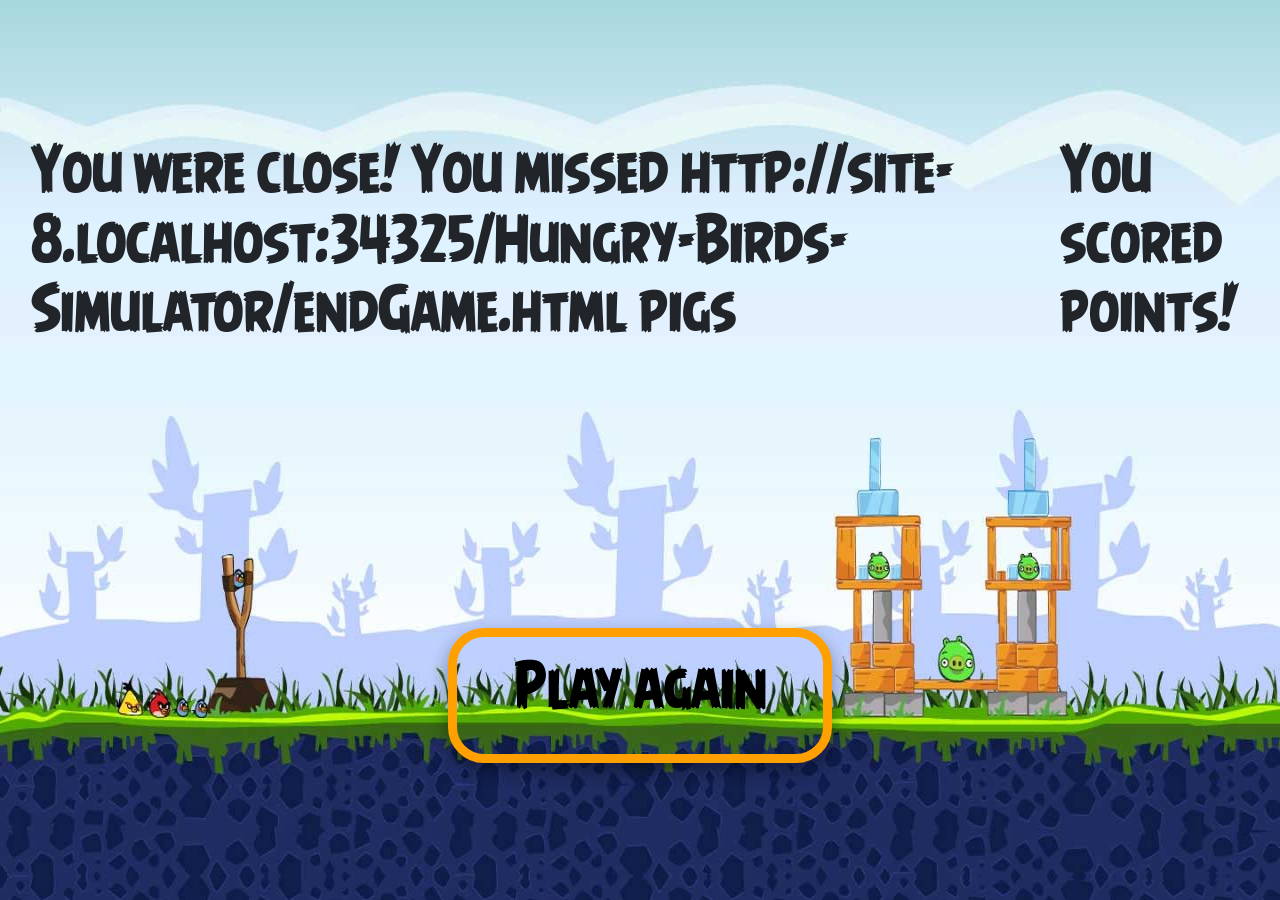
==== Hungry-Birds-Simulator/endGame.html @ 2b634f87 "score" ====
﻿<!DOCTYPE html>
<html lang="en-US">

<head>
    <link rel="icon" href="./resources/icon.jpg">
    <meta charset="UTF-8">
    <meta name="viewport" content="width=device-width, initial-scale=1">
    <title>Hungry birds</title>
    
    <!--Bootstrap CSS -->
    <link rel="stylesheet" href="https://stackpath.bootstrapcdn.com/bootstrap/4.4.1/css/bootstrap.min.css" integrity="sha384-Vkoo8x4CGsO3+Hhxv8T/Q5PaXtkKtu6ug5TOeNV6gBiFeWPGFN9MuhOf23Q9Ifjh" crossorigin="anonymous">
     
    <!--Style Sheet-->
    <link href="./endGame.css" rel="stylesheet"/>

</head>
<body onload="getScore()" >
    <div id="div-play-game" class="container-fluid row">
        <div class="col-sm-12" >
            <h1 id="endScore">
                Congratulation!
            </h1>
            <br>
            <h1 id="endScore1">
                You scored 0 points!
            </h1>
        </div>
        <div class="col-sm-12">
            <button id="play-button">
                <p id="play-text">
                    Play again
                </p>
            </button>
        </div>
    </div>

</body>

<script>
    var playButton = document.getElementById("play-button");

    playButton.onclick = function (){
        window.location.replace("./index.html");
    }

    var query;
    var secondParam;
    var score;
    var pigs;

    function getScore(){
        query = parent.document.URL.substring(parent.document.URL.indexOf('?'), parent.document.URL.length);
        score = query.substring(query.indexOf("=") + 1, query.indexOf("&"));
        secondParam = query.substring(query.indexOf("&") + 1, query.length);
        pigs = secondParam.substring(secondParam.indexOf("=") + 1, secondParam.length);
        if(pigs == 0)
            document.getElementById("endScore").innerHTML = "Congratulation, you won!"
        else{
            document.getElementById("endScore").innerHTML = "You were close! You missed " + pigs + " pigs"
        }
        document.getElementById("endScore1").innerHTML = "You scored " + score +" points!";
    }

</script>
</html>
---- Hungry-Birds-Simulator/endGame.css ----
@font-face{
    font-family: AngryBirds;
    src: url(fonts/AngryBirds\ Regular\ 400.ttf);
}

@font-face{
    font-family: AngryBirds;
    src: url(fonts/AngryBirds\ Regular\ 400.ttf);
}
body {
    margin: 0;
    background-image: url('resources/background.jpg');
    background-size: 100vw 100vh;
    background-repeat: no-repeat;
}
#canvas {
    display: block;
    z-index: 0;
    background-image: url('resources/in-game-background.png');
    background-size: 100vw 100vh;
    background-repeat: no-repeat;
}
#endScore{
    font-family: AngryBirds;
    font-weight: bolder;
    font-size: 4.5vmax;
}
#endScore1{
    font-family: AngryBirds;
    font-weight: bolder;
    font-size: 4.5vmax;
}

#div-play-game{
    margin: 0;
    display: flex;
    align-items: center;
    justify-content: center;
    height: 100vh;
    width: 100vw;
}

#div-play-game div{
    display: flex;
    align-items: center;
    justify-content: center;
    width: 100vw;
}

#play-button {
    height:15vmin; 
    width:30vmax; 
    border-radius: 4vmin;
    background-color: transparent;
    border: 1vmin solid #ffa000;
    transition-duration: 0.4s;
    box-shadow: 0 8px 16px 0 rgba(0,0,0,0.2), 0 6px 20px 0 rgba(0,0,0,0.19);
    text-align: center;
}

#div-commands{
    padding-bottom: 5vmin;
}

#score-div{
    position: absolute;
    top: 0px;
    left: 10px;
    z-index: 1;
}

#score{
    font-family: AngryBirds;
    font-weight: bolder;
    font-size: 1.5vmax;
    z-index: 1;
}

#menu{
    position: absolute;
    top: 0px;
    right: 0px;
    z-index: 1;
}

#menu-button {
    position: absolute;
    top: 0px;
    right: 0px;
    height: 5vmin; 
    width: 10vmax; 
    border-radius: 2vmin;
    margin: 1vmin;
    background-color: transparent;
    border: 0.5vmin solid #ffa000;
    transition-duration: 0.4s;
    box-shadow: 0 8px 16px 0 rgba(0,0,0,0.2), 0 6px 20px 0 rgba(0,0,0,0.19);
    text-align: center;
    z-index: 1;
}

#exit{
    position: absolute;
    top: 3vmin;
    right: 0px;
    z-index: 1;
}

#exit-button {
    position: absolute;
    top: 3vmin;
    right: 3vmin;
    height: 5vmin; 
    width: 7vmax; 
    border-radius: 2vmin;
    margin: 1vmin;
    background-color: transparent;
    border: 0.5vmin solid #ffa000;
    transition-duration: 0.4s;
    box-shadow: 0 8px 16px 0 rgba(0,0,0,0.2), 0 6px 20px 0 rgba(0,0,0,0.19);
    text-align: center;
    z-index: 1;
}

#commands-button {
    height:10vmin; 
    width:20vmax; 
    border-radius: 4vmin;
    background-color: transparent;
    border: 1vmin solid #ffa000;
    transition-duration: 0.4s;
    box-shadow: 0 8px 16px 0 rgba(0,0,0,0.2), 0 6px 20px 0 rgba(0,0,0,0.19);
    text-align: center;
    padding-bottom: 10vmin;
}


#play-button:hover{
    background-color: #ffb300;
}

#play-button:focus{
    outline-style: none;
}

#commands-button:hover{
    background-color: #ffb300;
}

#commands-button:focus{
    outline-style: none;
}

#menu-button:hover{
    background-color: #ffb300;
}

#menu-button:focus{
    outline-style: none;
}

#exit-button:hover{
    background-color: #ffb300;
}

#exit-button:focus{
    outline-style: none;
}

#play-text{
    font-family: AngryBirds;
    font-weight: bolder;
    font-size: 4.5vmax;
}

#commands-text{
    font-family: AngryBirds;
    font-weight: bolder;
    font-size: 3.5vmax;
}

#menu-text{
    font-family: AngryBirds;
    font-weight: bolder;
    font-size: 1.5vmax;
    z-index: 1;
}

.modal {
    position: fixed; /* Stay in place */
    z-index: 1; /* Sit on top */
    display: flex;
    align-items: center;
    justify-content: center;
    background-color: rgb(0,0,0); /* Fallback color */
    background-color: rgba(0,0,0,0.5); /* Black w/ opacity */
  }
  
  /* Modal Content/Box */
  .modal-content {
    background-color: #ffb300;
    margin-top: 30vmin;
    padding-bottom: 4vmin;
    border: 1vmin solid #ffa000;
  }

  .modal-content li{
    font-family: AngryBirds;
    font-weight: bold;
    font-size: 1vmax;
    padding: 0.5vmin;
  }

  /* The Close Button */
  .close {
    color: #000000;
    padding-left: 95vmax;
    float: inline-end;
    font-size: 3vmax;
    font-weight: bold;
  }
  
  .close:hover, .close:focus {
    color: black;
    text-decoration: none;
    cursor: pointer;
  }

  .modalInGame {
    top: 0px;
    left: 0px;
    position: absolute; /* Stay in place */
    height: 100%;
    width: 100%;
    z-index: 2; /* Sit on top */
    display: flex;
    align-items: center;
    justify-content: center;
    background-color: rgb(0,0,0); /* Fallback color */
    background-color: rgba(0,0,0,0.5); /* Black w/ opacity */
  }
  
  /* Modal Content/Box */
  .modal-contentInGame {
    background-color: #ffb300;
    margin-top: 30vmin;
    padding-bottom: 2vmin;
    border: 1vmin solid #ffa000;
  }

  .modal-contentInGame li{
    font-family: AngryBirds;
    font-weight: bold;
    font-size: 1vmax;
    padding: 0.5vmin;
    margin-left: 40vmax;
    margin-right: 30%;
  }
  
  /* The Close Button */
  .closeMenu {
    color: #000000;
    margin-left: 95vmax;
    margin-top: 1vmin;
    padding: 0vmin;
    float: inline-end;
    font-size: 3vmax;
    font-weight: bold;
  }
  
  .closeMenu:hover, .closeMenu:focus {
    color: black;
    text-decoration: none;
    cursor: pointer;
  }
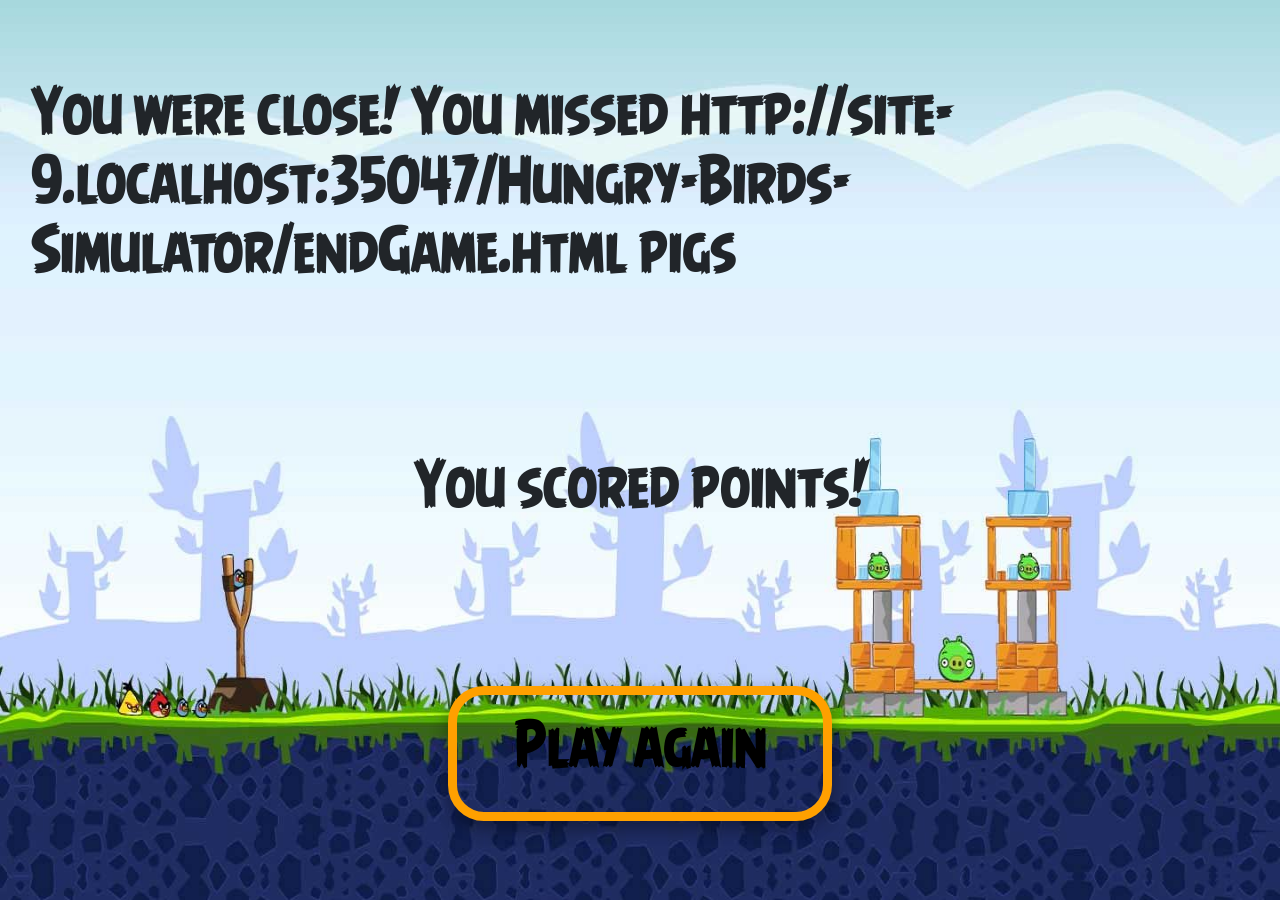
==== commit 5055e40a: "Update endGame.html" ====
--- a/Hungry-Birds-Simulator/endGame.html
+++ b/Hungry-Birds-Simulator/endGame.html
@@ -18,9 +18,10 @@
     <div id="div-play-game" class="container-fluid row">
         <div class="col-sm-12" >
             <h1 id="endScore">
-                Congratulation!
+                Congratulations!
             </h1>
-            <br>
+        </div>
+        <div class="col-sm-12" >
             <h1 id="endScore1">
                 You scored 0 points!
             </h1>
@@ -54,7 +55,7 @@
         secondParam = query.substring(query.indexOf("&") + 1, query.length);
         pigs = secondParam.substring(secondParam.indexOf("=") + 1, secondParam.length);
         if(pigs == 0)
-            document.getElementById("endScore").innerHTML = "Congratulation, you won!"
+            document.getElementById("endScore").innerHTML = "Congratulations, you won!"
         else{
             document.getElementById("endScore").innerHTML = "You were close! You missed " + pigs + " pigs"
         }
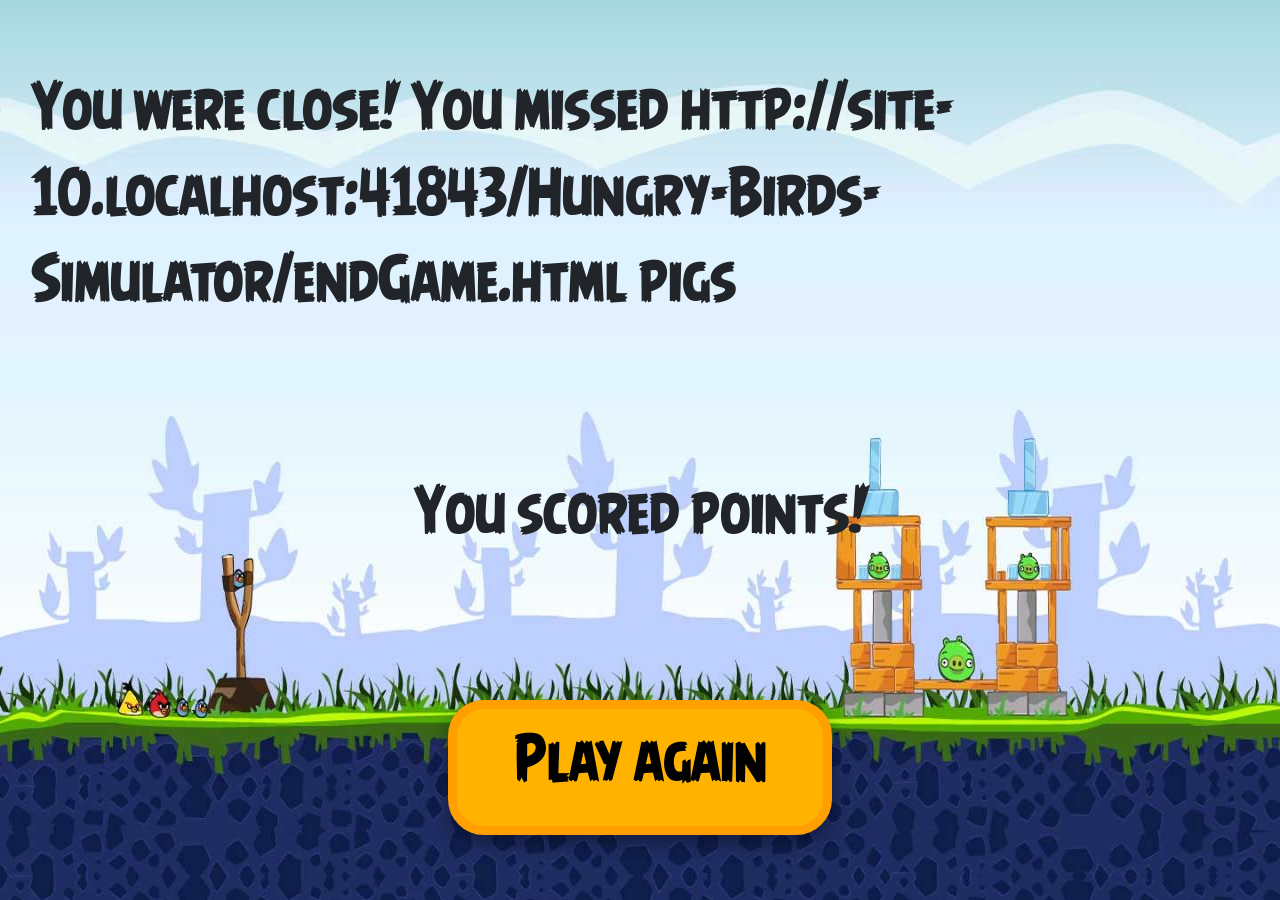
==== commit 86785bf2: "score" ====
--- a/Hungry-Birds-Simulator/endGame.html
+++ b/Hungry-Birds-Simulator/endGame.html
@@ -17,14 +17,14 @@
 <body onload="getScore()" >
     <div id="div-play-game" class="container-fluid row">
         <div class="col-sm-12" >
-            <h1 id="endScore">
+            <p id="endScore">
                 Congratulations!
-            </h1>
+            </p>
         </div>
         <div class="col-sm-12" >
-            <h1 id="endScore1">
+            <p id="endScore1">
                 You scored 0 points!
-            </h1>
+            </p>
         </div>
         <div class="col-sm-12">
             <button id="play-button">
--- a/Hungry-Birds-Simulator/endGame.css
+++ b/Hungry-Birds-Simulator/endGame.css
@@ -51,7 +51,7 @@
     height:15vmin; 
     width:30vmax; 
     border-radius: 4vmin;
-    background-color: transparent;
+    background-color: #ffb300;
     border: 1vmin solid #ffa000;
     transition-duration: 0.4s;
     box-shadow: 0 8px 16px 0 rgba(0,0,0,0.2), 0 6px 20px 0 rgba(0,0,0,0.19);
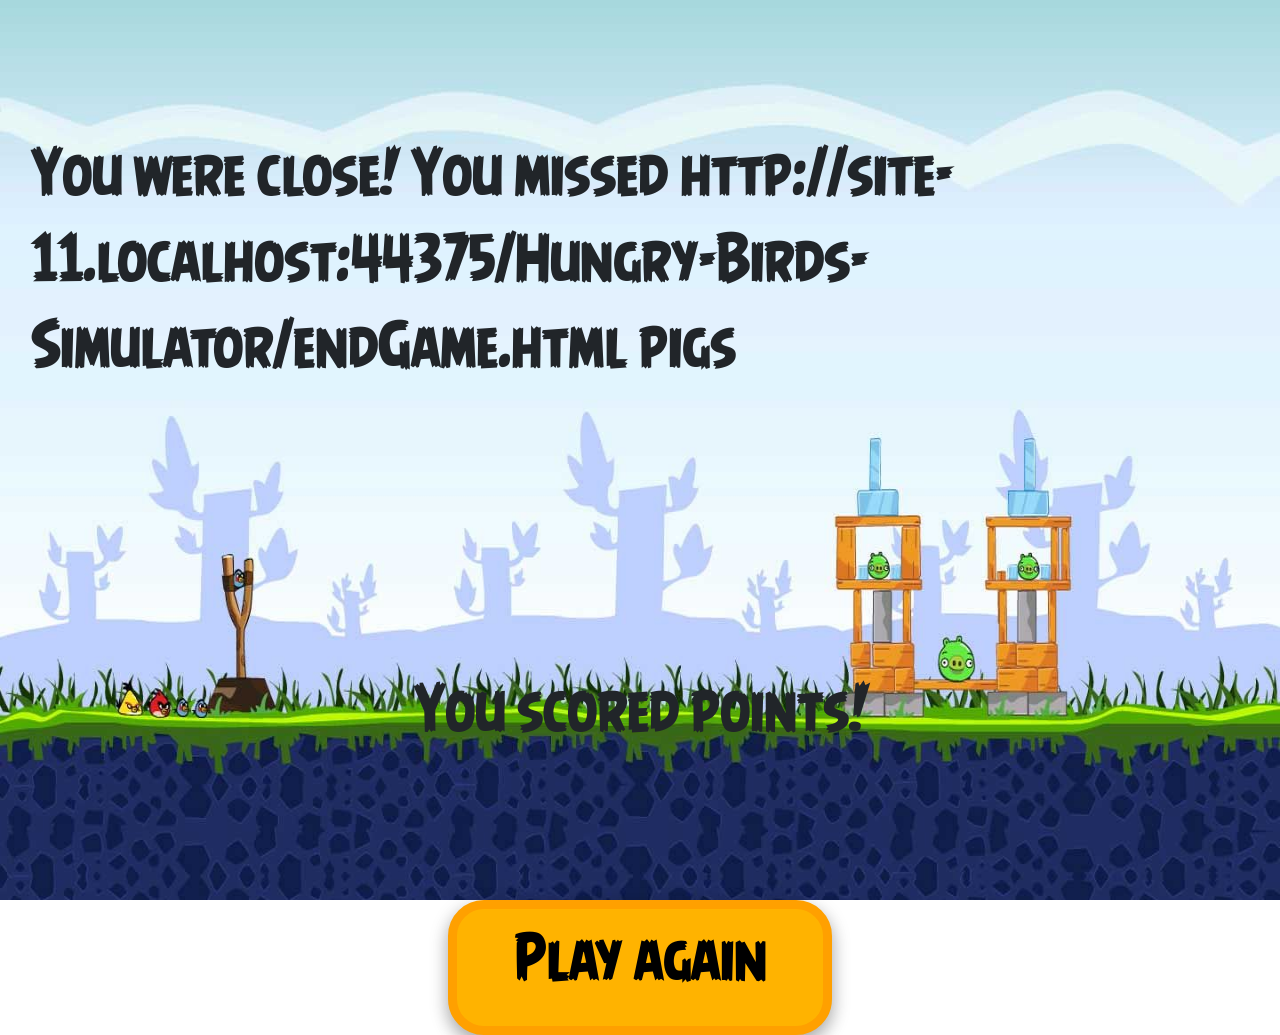
==== commit b13058e8: "Update endGame.html" ====
--- a/Hungry-Birds-Simulator/endGame.html
+++ b/Hungry-Birds-Simulator/endGame.html
@@ -17,15 +17,20 @@
 <body onload="getScore()" >
     <div id="div-play-game" class="container-fluid row">
         <div class="col-sm-12" >
-            <p id="endScore">
-                Congratulations!
-            </p>
+            <div id="div-play-game" class="container-fluid row">
+                <div class="col-sm-12" >
+                    <p id="endScore">
+                        Congratulations!
+                    </p>
+                </div>
+                <div class="col-sm-12" >
+                    <p id="endScore1">
+                        You scored 0 points!
+                    </p>
+                </div>
+            </div>
         </div>
-        <div class="col-sm-12" >
-            <p id="endScore1">
-                You scored 0 points!
-            </p>
-        </div>
+
         <div class="col-sm-12">
             <button id="play-button">
                 <p id="play-text">
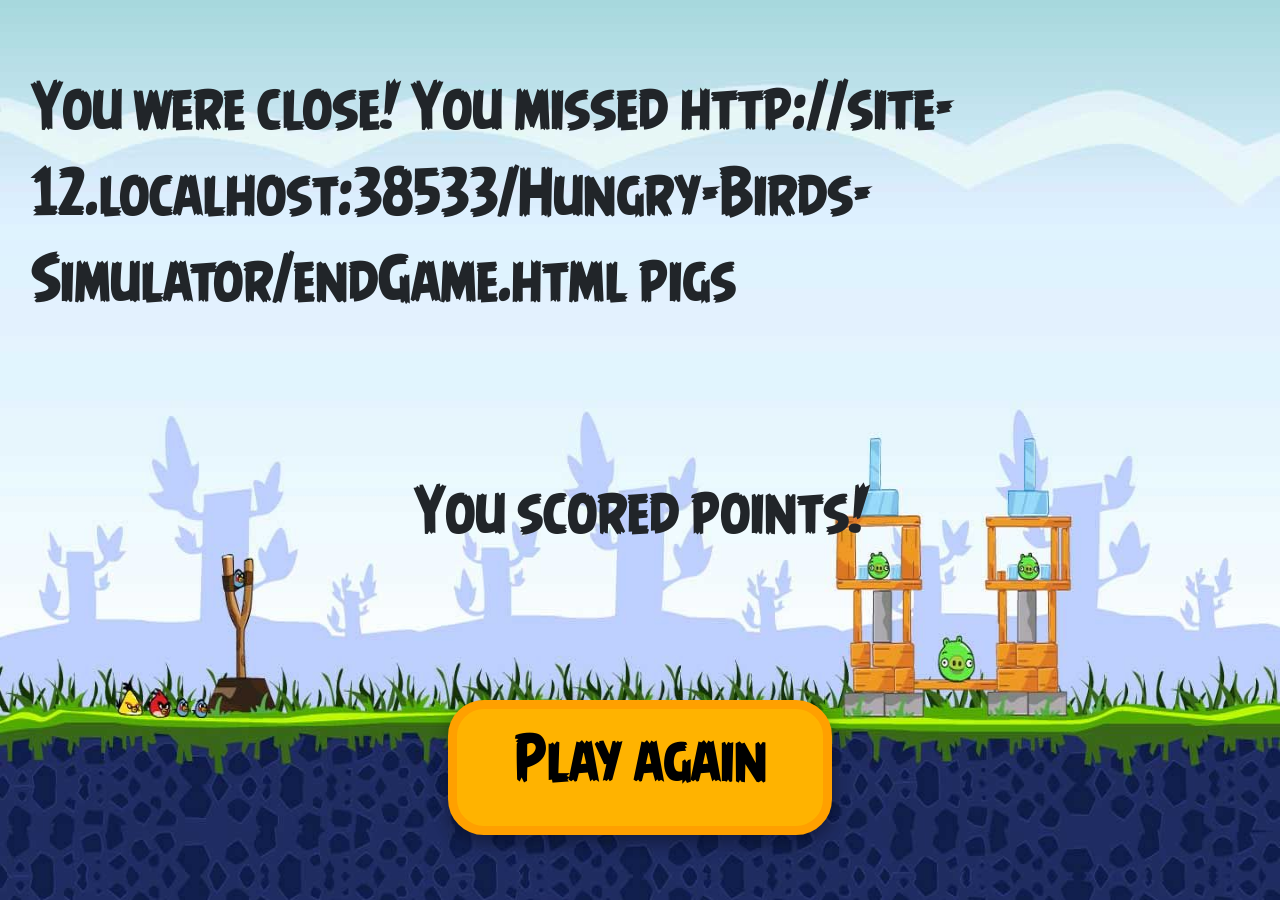
==== commit ea25c62b: "commands" ====
--- a/Hungry-Birds-Simulator/endGame.html
+++ b/Hungry-Birds-Simulator/endGame.html
@@ -17,18 +17,15 @@
 <body onload="getScore()" >
     <div id="div-play-game" class="container-fluid row">
         <div class="col-sm-12" >
-            <div id="div-play-game" class="container-fluid row">
-                <div class="col-sm-12" >
-                    <p id="endScore">
-                        Congratulations!
-                    </p>
-                </div>
-                <div class="col-sm-12" >
-                    <p id="endScore1">
-                        You scored 0 points!
-                    </p>
-                </div>
-            </div>
+            <p id="endScore">
+                Congratulations!
+            </p>
+        </div>
+        
+        <div class="col-sm-12" >
+            <p id="endScore1">
+                You scored 0 points!
+            </p>
         </div>
 
         <div class="col-sm-12">
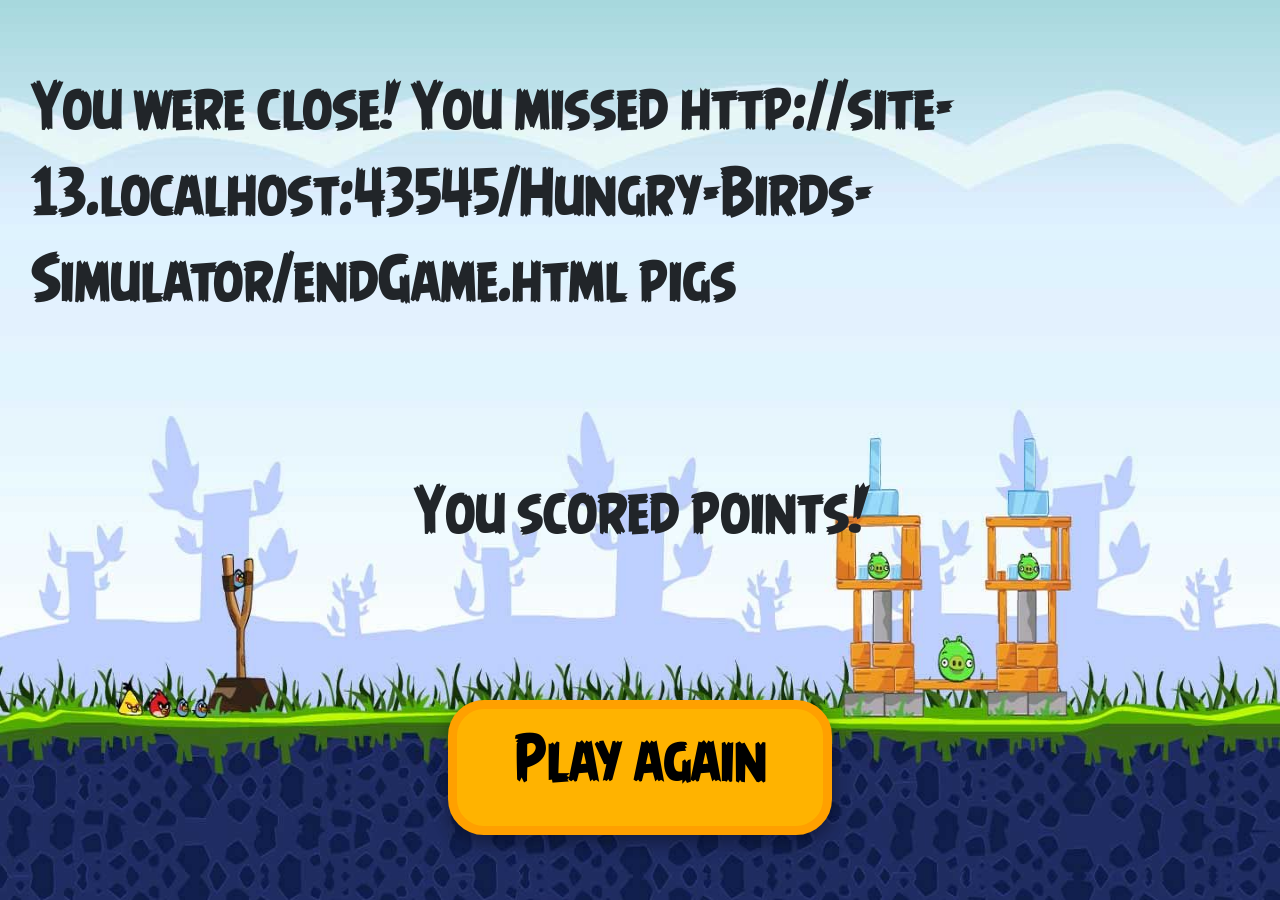
==== commit 0dda82e2: "music" ====
--- a/Hungry-Birds-Simulator/endGame.html
+++ b/Hungry-Birds-Simulator/endGame.html
@@ -37,6 +37,8 @@
         </div>
     </div>
 
+    <audio  id="game_compleye" type="audio/ogg" src="./sounds/game_complete.ogg"></audio>
+
 </body>
 
 <script>
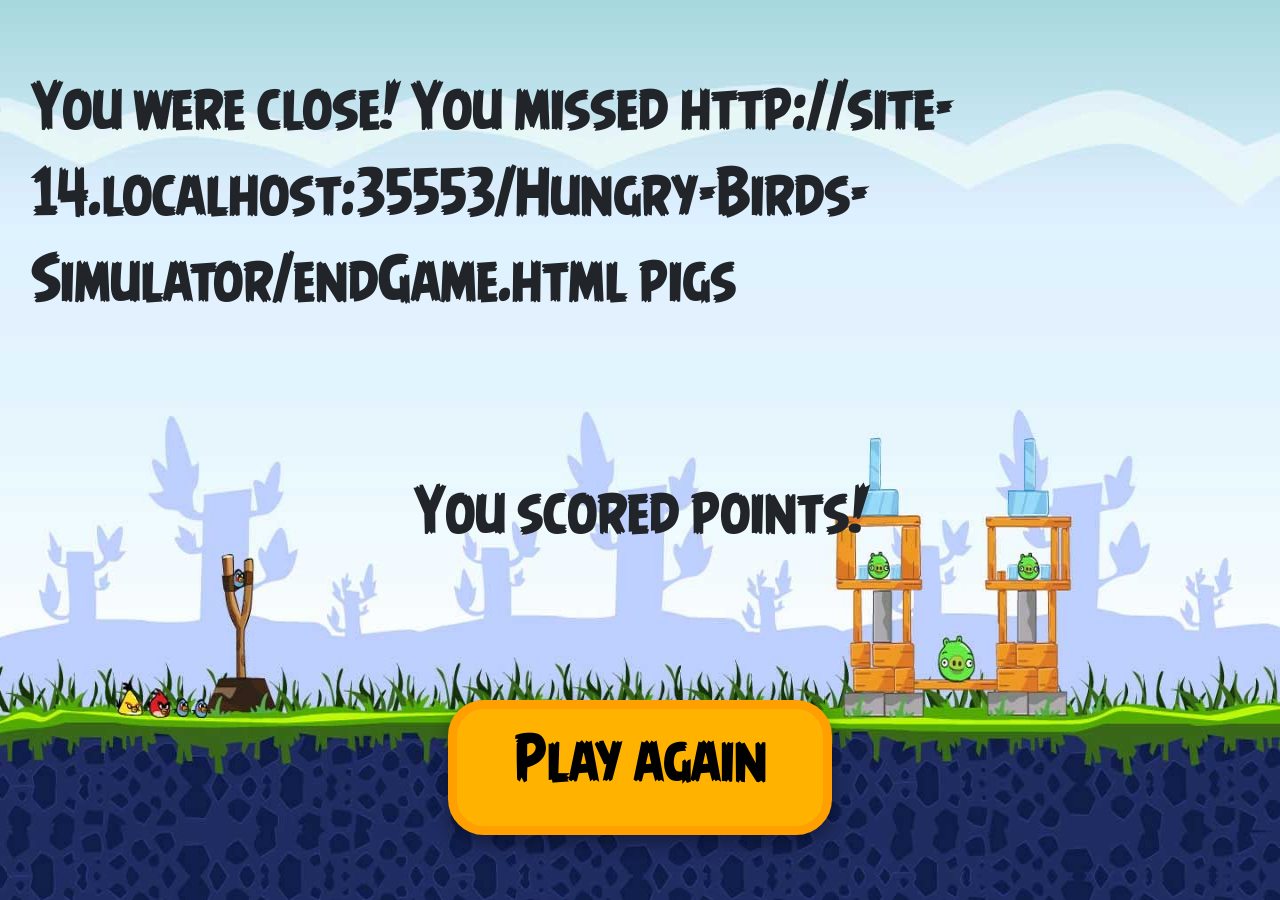
==== commit fc957183: "end_game sound" ====
--- a/Hungry-Birds-Simulator/endGame.html
+++ b/Hungry-Birds-Simulator/endGame.html
@@ -37,7 +37,18 @@
         </div>
     </div>
 
-    <audio  id="game_compleye" type="audio/ogg" src="./sounds/game_complete.ogg"></audio>
+    <audio  id="game_complete" type="audio/ogg" src="./sounds/game_complete.ogg"></audio>
+    <script>
+        window.addEventListener("mousedown", realPlayMusic());
+        function realPlayMusic(){
+            var sound = document.getElementById("game_complete");
+            sound.addEventListener('ended', function() {
+                this.currentTime = 0;
+                this.play();
+            }, false);
+            sound.play();
+        }
+    </script>
 
 </body>
 
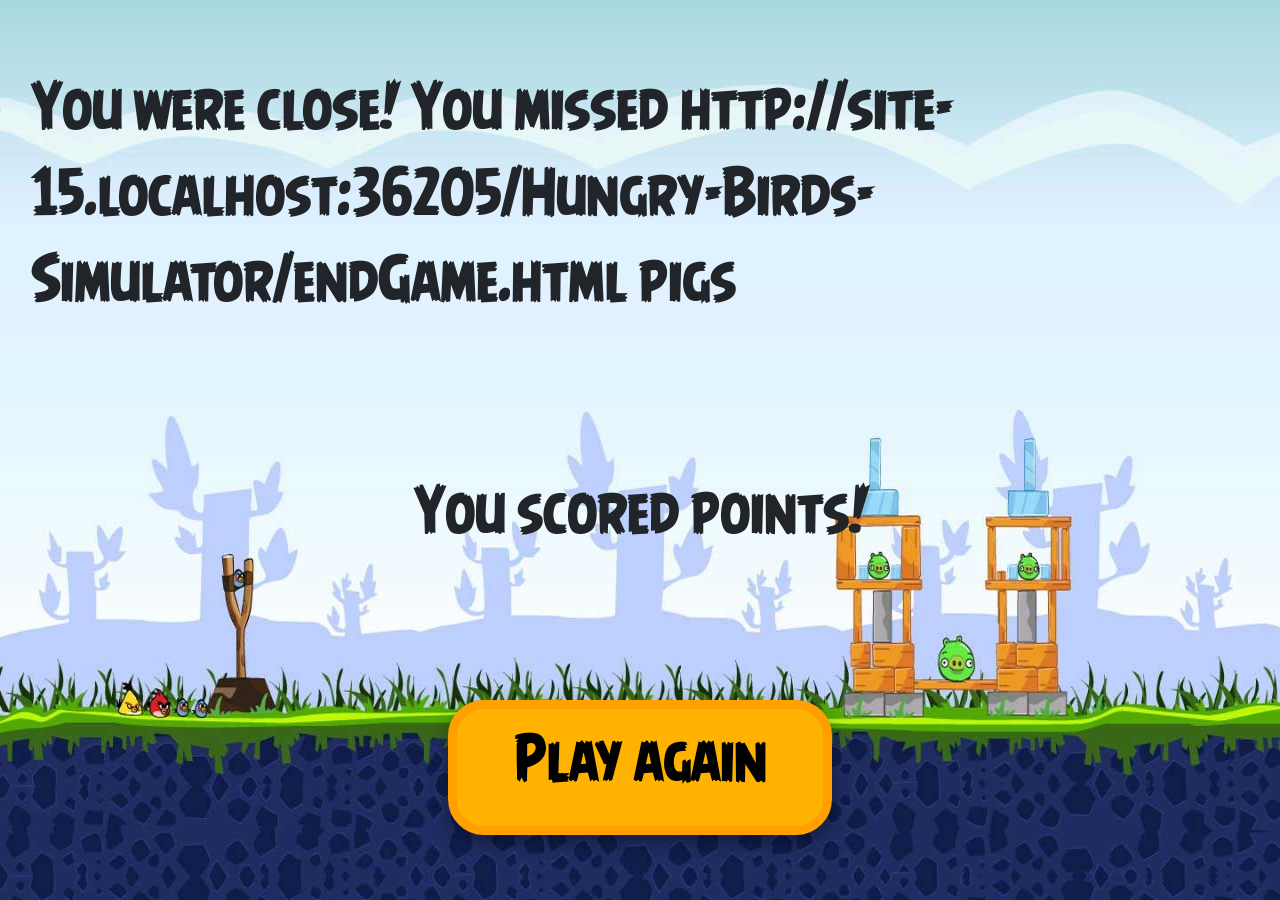
==== commit fe7a1166: "Update endGame.html" ====
--- a/Hungry-Birds-Simulator/endGame.html
+++ b/Hungry-Birds-Simulator/endGame.html
@@ -39,6 +39,7 @@
 
     <audio  id="game_complete" type="audio/ogg" src="./sounds/game_complete.ogg"></audio>
     <script>
+        //start and loops end game music
         window.addEventListener("mousedown", realPlayMusic());
         function realPlayMusic(){
             var sound = document.getElementById("game_complete");
@@ -64,6 +65,7 @@
     var score;
     var pigs;
 
+    //fetches score and pig lefts from url and changes end game messages based on them
     function getScore(){
         query = parent.document.URL.substring(parent.document.URL.indexOf('?'), parent.document.URL.length);
         score = query.substring(query.indexOf("=") + 1, query.indexOf("&"));
